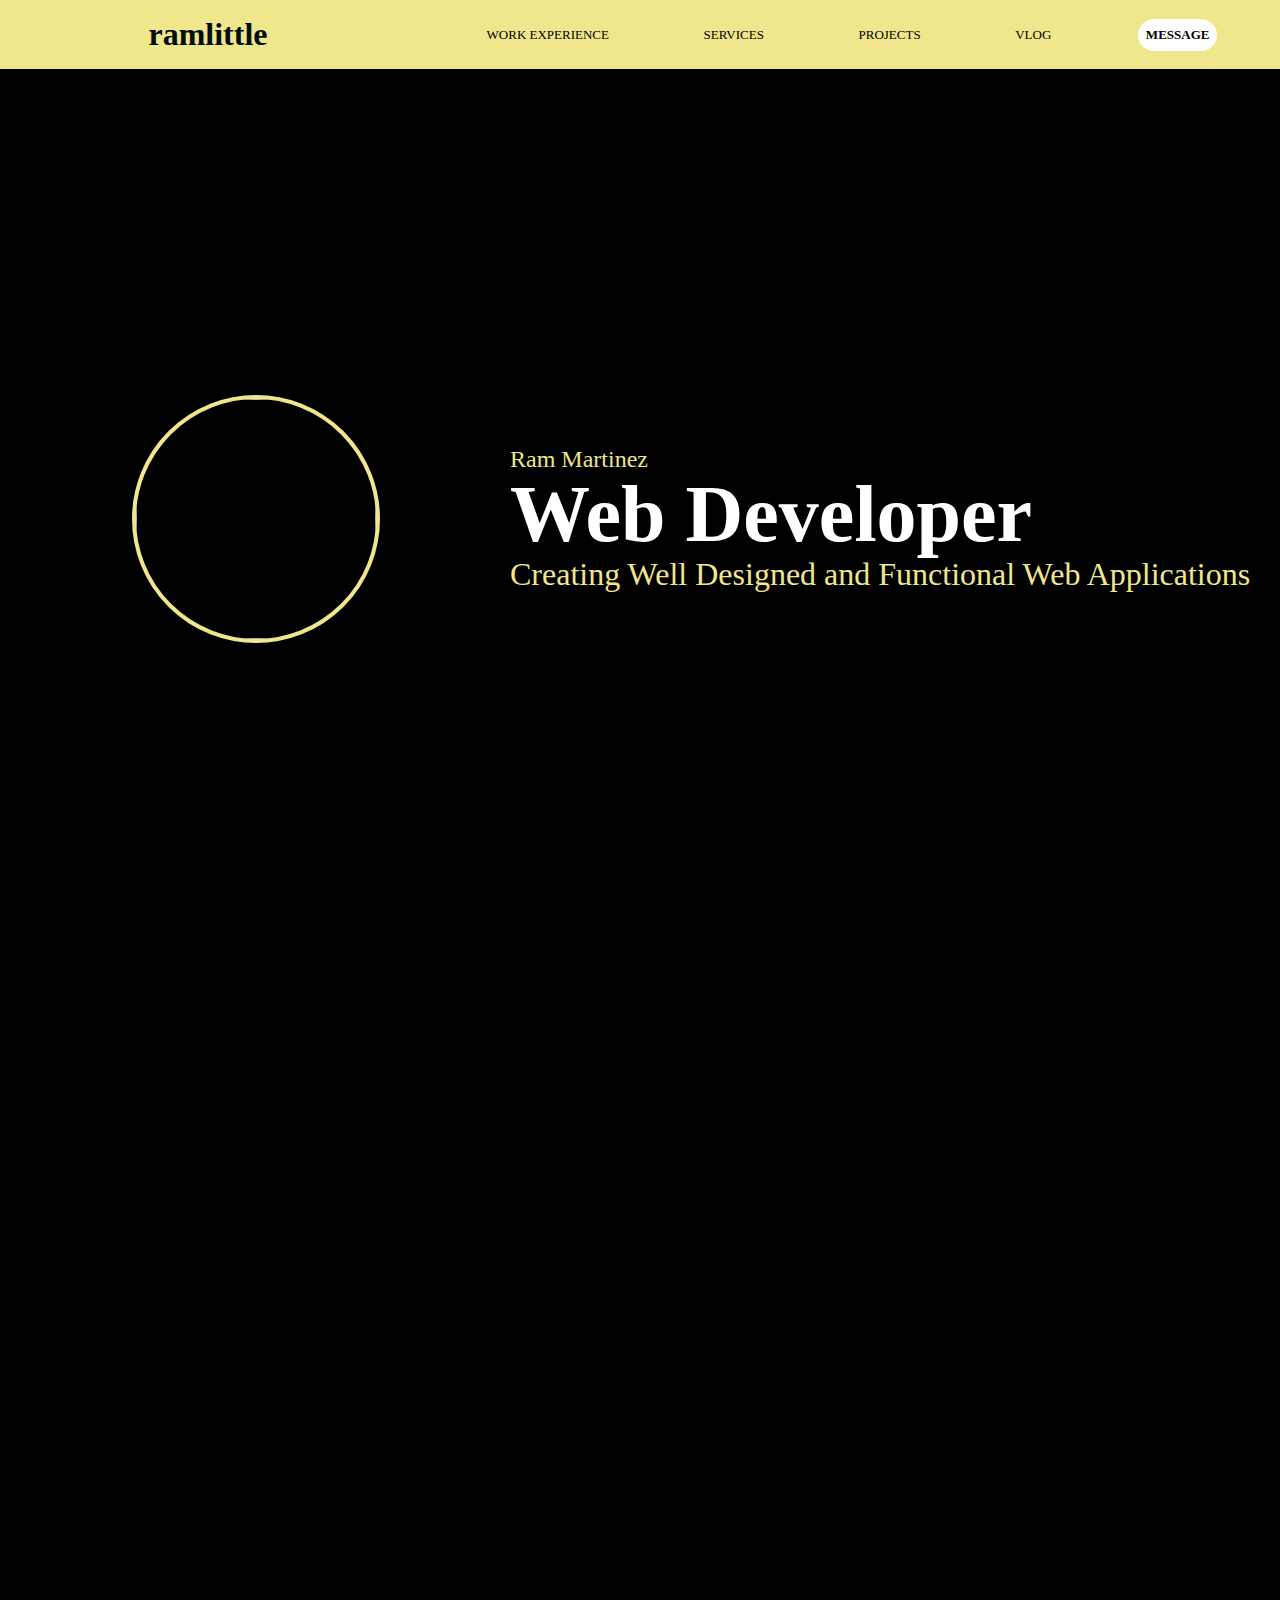
==== index.html @ 04b0b8d9 "feat: updated code for projecst" ====
<!DOCTYPE html>
<html lang="en">
<head>
    <meta charset="UTF-8">
    <meta http-equiv="X-UA-Compatible" content="IE=edge">
    <meta name="viewport" content="width=device-width, initial-scale=1.0">
    <title>ramlittle</title>
    <link rel="icon" type="image/x-icon" href="https://i.ibb.co/tZR53gg/portfolioicon.jpg">
    <link rel='stylesheet' type='text/css' href='css/index.css'/>
    <link rel='stylesheet' type='text/css' href='css/animation.css'/>
</head>
<body>
    <header>
        <div class='menu-logo-container'>
            <h1>
                <a href=''>ramlittle</a>
            </h1>
        </div>
        <div class='menu-list-container'><!--...--></div>
    </header>

    <section class='hero-container'>
        <div class='my-image-container'>
            <a href='#about-container'>
                <img src = 'https://i.ibb.co/bQkdH3X/IMG-20230513-123417.jpg'/>
            </a>
        </div>
        <div class='my-intro-container'>
            <p>Ram Martinez</p>
            <p>Web Developer</p>
            <p>Creating Well Designed and Functional Web Applications</p>
        </div>
    </section>

    <section id='about-container'>
        <div>
            <p class='col right-to-left'>I'm a software Engineer from the Philippines.
                I can help design and create web applications for you</p>
            <p class='col right-to-left'>If you already have an existing system, I can help in bug fixes as well!</p>
            <p class='col right-to-left'>Below are the technologies I am familiar with.</p>
            <div class='technologies-container col left-to-right'><!--...--></div>
        </div>
    </section>

    <section id ='work-experience-container'>
        <h2 class='col right-to-left'>Work Experience</h2>
        <div class='work-experience-list col left-to-right'><!--...--></div>
    </section>

    <section id = 'services-container'>
        <h2 class='col right-to-left'>Services</h2>
        <div class='services-list col left-to-right'><!--...--></div>
    </section>

    <section id = 'projects-container'>
        <h2 class = 'col right-to-left'>Projects</h2>
        <div class='projects-list col left-to-right'><!--...--></div>
    </section>
</body>
    <script src='js/menu.js'></script>
    <script src='js/technologies.js'></script>
    <script src='js/workexperience.js'></script>
    <script src='js/services.js'></script>
    <script src='js/projects.js'></script>
    <script src='js/animation.js'></script>
</html>
---- css/index.css ----
/* DEFAULTS */
*{
    padding:0;
    margin:0;
}
img{
    max-width: 100%;
    max-height:100%;
}
body{
    background-color:black;
    color:white;
}

/* HEADER */
header{
    width:100%;
    display:flex;
    background-color: khaki;
    padding:1rem;
    position:sticky;
    top:0;
    z-index:1;
}
.menu-logo-container{
    display:flex;
    width:30%;
    align-items:center;
    justify-content:space-evenly;
}
.menu-logo-container h1,
.menu-logo-container a{
    color:#030e12;
    text-decoration:none;
}
.menu-list-container{
    width:70%;
    display:flex;
    align-items:center;
    justify-content:space-evenly;
}
.menu-list-container > a{
    text-decoration:none;
    color:black;
    font-size:small;
    padding:0.50rem;
}
.menu-list-container > a:hover{
    background-color:black;
    color:white;
    border-radius: 1rem;
}
.menu-list-container > a:last-of-type{
    background-color: white;
    border-radius: 1rem;
    color:black;
    font-weight: bold;
}
.menu-list-container > a:last-of-type:hover{
    background-color:black;
    text-decoration:none;
    color:white;
}

/* HERO SECTION */
.hero-container{
    display:flex;
    width:100%;
    height:100vh;
    align-items: center;
}
.my-image-container{
    width:40%;
    display:flex;
    align-items: center;
    justify-content: space-evenly;
}
.my-image-container img{
    width:15rem;
    height:15rem;
    border-radius:50%;
    border:0.25rem solid khaki;
}
.my-image-container a{
    transition: transform 0.5s;
}
.my-image-container > a:hover{
    transform: translate(0px,15px);
}
.my-intro-container{
    width:60%;
    display:flex;
    flex-direction:column;
}
.my-intro-container > p{
    color: white;
    margin:-2px;
}
.my-intro-container > p:first-child{
    font-size: 1.5rem;
    color:khaki;
}
.my-intro-container > p:nth-child(2){
    font-size:5rem;
    font-weight:bold;
}
.my-intro-container > p:last-of-type{
    font-size:2rem;
    color:khaki;
}

/* ABOUT SECTION */
#about-container{
    display:flex;
    flex-direction:column;
    width:100%;
    height:100vh;
    align-items:center;
    justify-content:center;
}
#about-container div:first-child{
    display:flex;
    flex-direction:column;
    width:80%;
    align-items:center;
    justify-content:center;
}
#about-container div:first-child > p{
    font-size: x-large;
    margin-bottom: 0.5rem;
}
.technologies-container{
    display:flex;
    flex-wrap:wrap;
    width:100%;
    justify-content:center;
}
.technologies-container > h6{
    border:1px solid khaki;
    color: khaki;
    border-radius: 0.25rem;
    margin-right: 0.25rem;
    font-size: large; 
    transition: transform 0.2s;
    padding: 0.25rem;
}
.technologies-container > h6:hover{
    transform: translate(0px, -5px);
}

/* COMMON SECTION HEADERS */
#work-experience-container,
#services-container{
    display:flex;
    flex-direction:column;
    width:100%;
    justify-content:center;
    align-items:center;
}


#work-experience-container h2,
#services-container h2{
    color:khaki;
    font-size:xxx-large;
    text-align:center;
    padding: 5rem;
}

/* WORK EXPERIENCE */
.work-experience-list,
.services-list,
.projects-list{
    display:flex;
    flex-wrap:wrap;
    width:100%;
    justify-content:center;
}
.jobs{
    margin:1rem;
    width: calc(100%/3);
    display:flex;
    flex-direction: column;
    align-items:center;
}
.jobs h4,
.services h4{
    font-size:x-large;
}
.jobs h5,
.services h4{
    font-size:x-large;
    color:khaki;
    text-align:center;
}
.jobs p,
.services p{
    text-align:center;
    font-size: x-large;
    margin:0.25rem;
}
.jobs p:last-child{
    color: khaki;
    border:1px solid khaki;
    padding: 0.25rem;
    border-radius: 0.15rem;
}

/* SERVICES */
.services{
    margin:1rem;
    width: calc(100%/5);
    display:flex;
    flex-direction: column;
    align-items:center;
    height:auto;
}
---- css/animation.css ----
.col {
    transition: all 0.5s;
}

/* animation on scroll*/
.left-to-right{
    transform: translateX(-10rem);
    opacity: 0;
}

.right-to-left {
    transform: translateX(10rem);
    opacity: 0;
}

.fades-in {
    opacity: 0;
}
.appear-on-scroll {
    transform: translateX(0);
    opacity: 1;
}

/* animation on page load */
@keyframes slideInLeft{
    0%{
        transform:translateX(-100%);
    }
    100%{
        transform:translateX(0);
    }
}

@keyframes slideInRight{
    0%{
        transform:translateX(100%);
    }
    100%{
        transform:translateX(0);
    }

}

.my-image-container,
.form-group label{
    animation:0.25s ease-out 0s 1 slideInLeft;
}
.my-intro-container,
.form-group input,
.form-group textarea{
    animation:0.25s ease-out 0s 1 slideInRight;
}
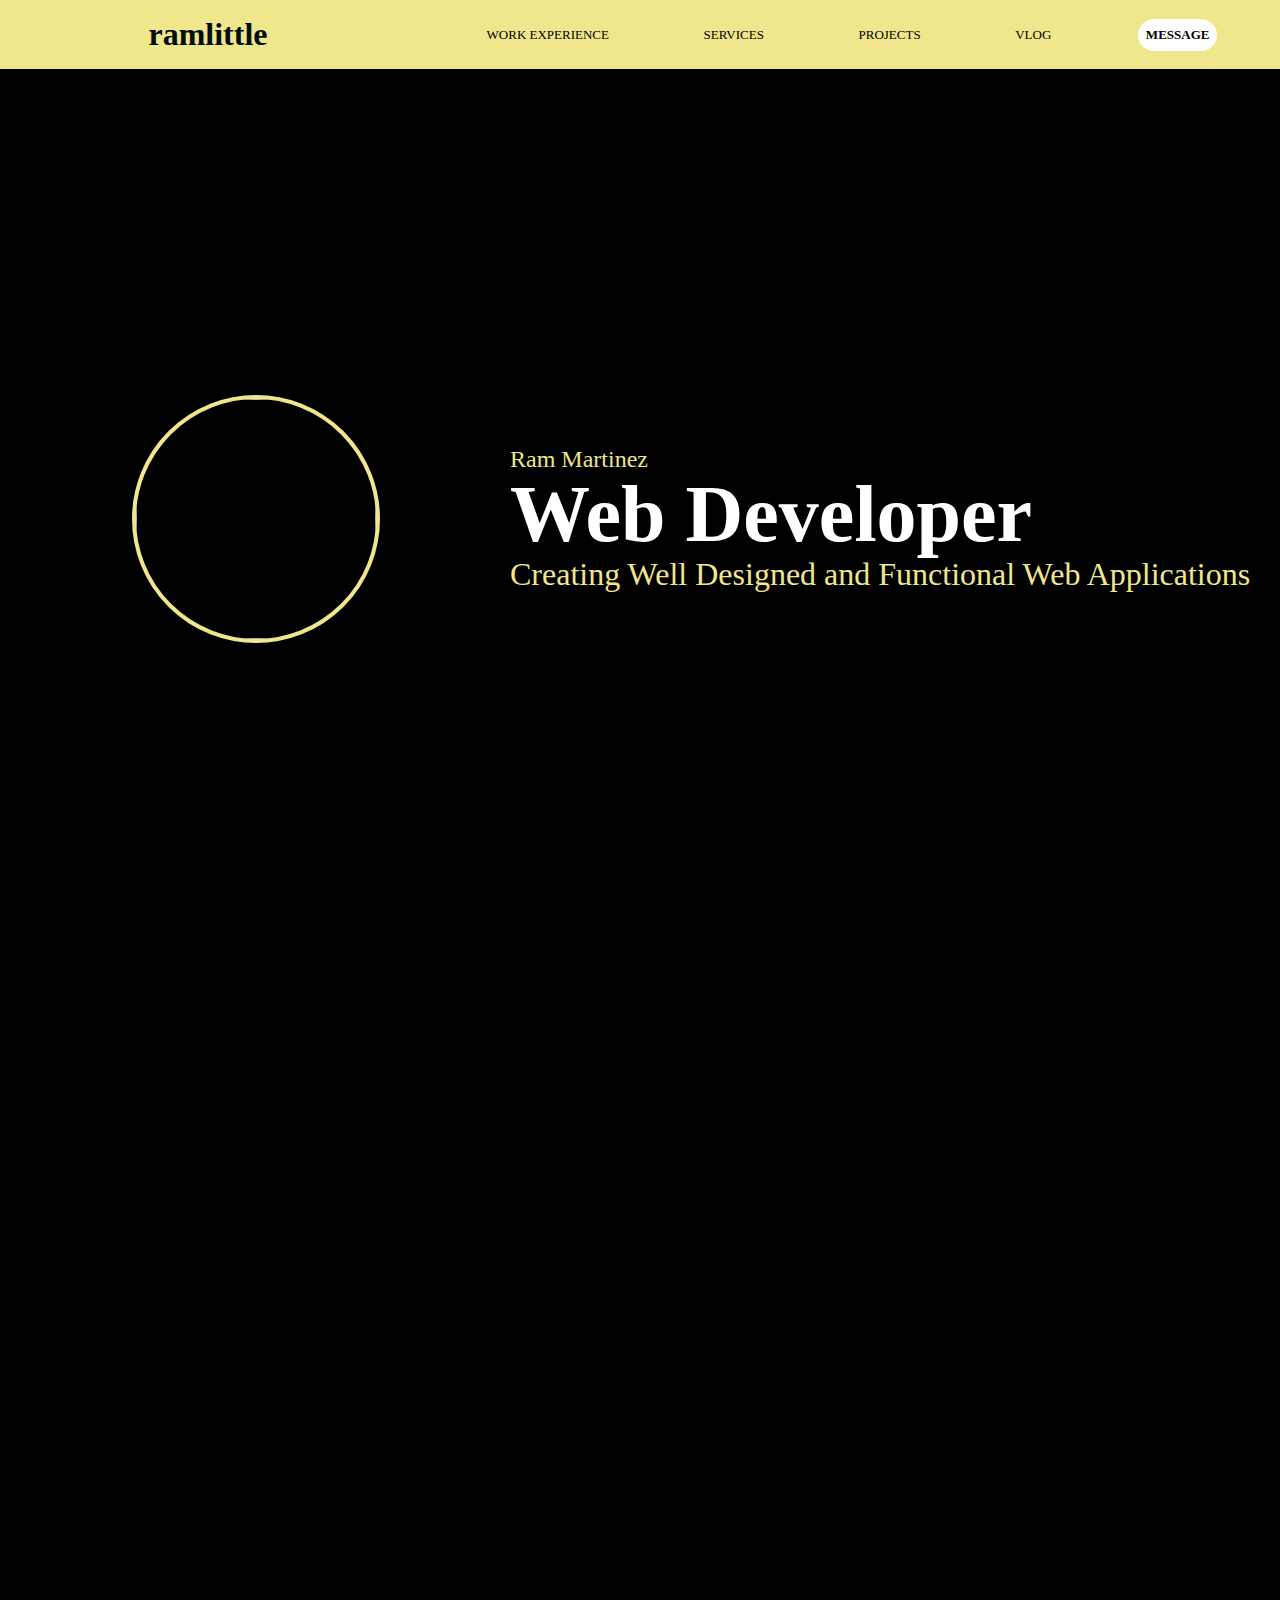
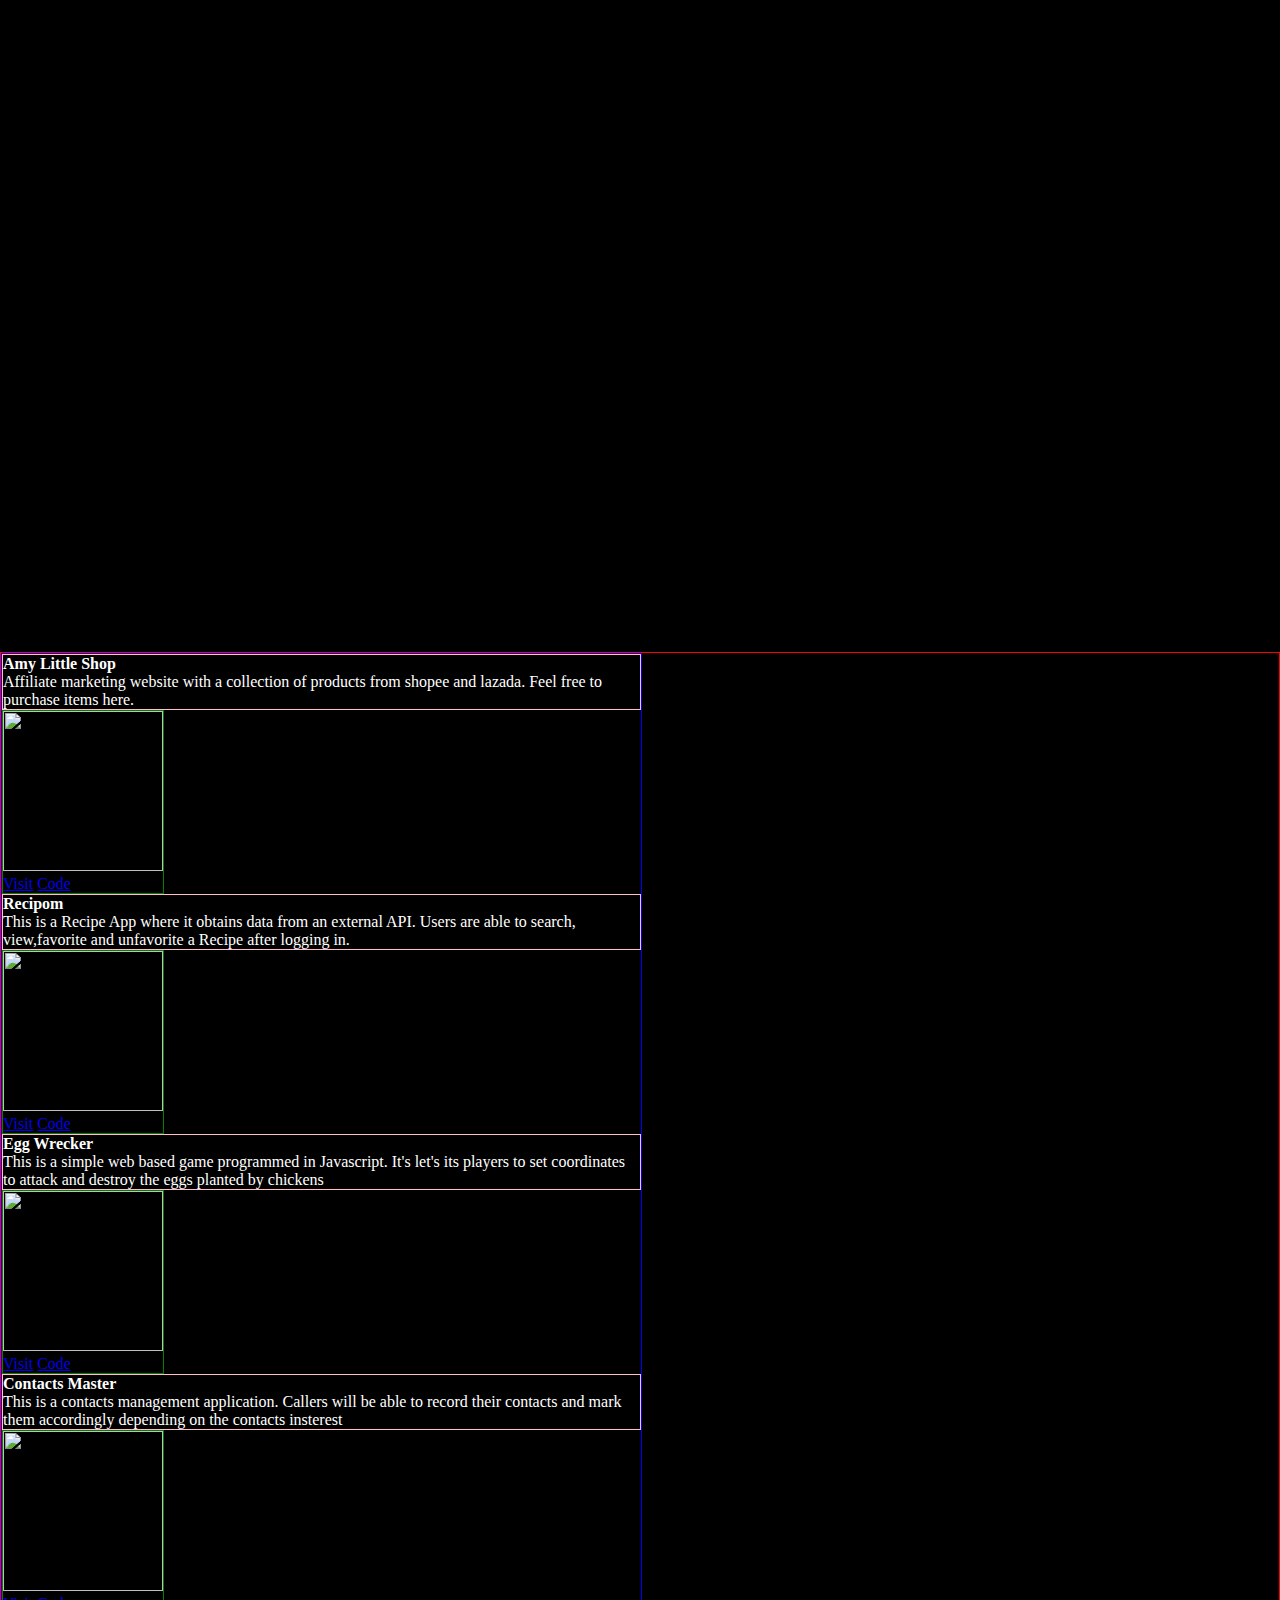
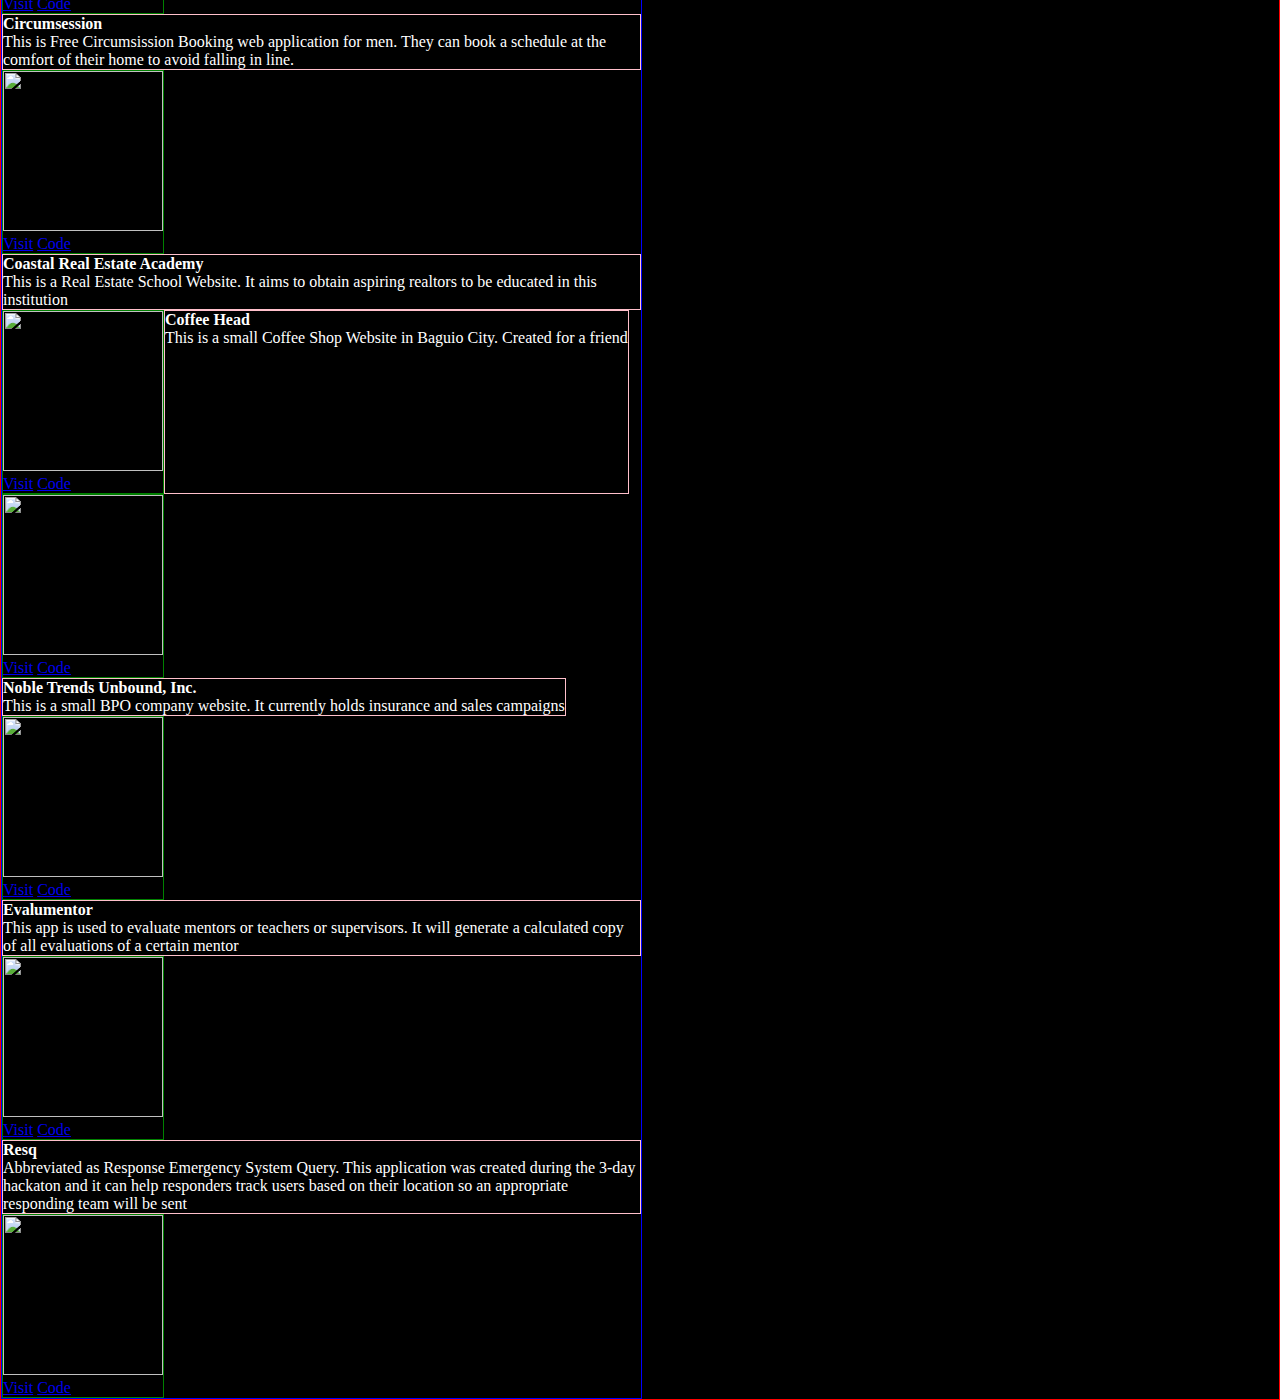
==== commit f727d305: "updated proejcts list with data" ====
--- a/index.html
+++ b/index.html
@@ -54,7 +54,9 @@
 
     <section id = 'projects-container'>
         <h2 class = 'col right-to-left'>Projects</h2>
-        <div class='projects-list col left-to-right'><!--...--></div>
+        <div class='projects-list'>
+            <div class ='projects'></div>
+        </div>
     </section>
 </body>
     <script src='js/menu.js'></script>
--- a/css/index.css
+++ b/css/index.css
@@ -160,7 +160,8 @@
 
 
 #work-experience-container h2,
-#services-container h2{
+#services-container h2,
+#projects-container h2{
     color:khaki;
     font-size:xxx-large;
     text-align:center;
@@ -169,12 +170,12 @@
 
 /* WORK EXPERIENCE */
 .work-experience-list,
-.services-list,
-.projects-list{
+.services-list{
     display:flex;
     flex-wrap:wrap;
     width:100%;
     justify-content:center;
+    border:1px solid red;
 }
 .jobs{
     margin:1rem;
@@ -207,7 +208,8 @@
 }
 
 /* SERVICES */
-.services{
+.services
+{
     margin:1rem;
     width: calc(100%/5);
     display:flex;
@@ -216,3 +218,26 @@
     height:auto;
 }
 
+/* PROJECTS */
+.projects-list{
+    display:flex;
+    border:1px solid red;
+}
+.projects{
+    display:flex;
+    flex-wrap:wrap;
+    width: calc(100%/2);
+    border:1px solid blue;
+}
+.project-info{
+    border:1px solid pink
+}
+.project-sample{
+    border:1px solid green;
+}
+.project-sample img{
+    height:10rem;
+    width:10rem;
+}
+
+
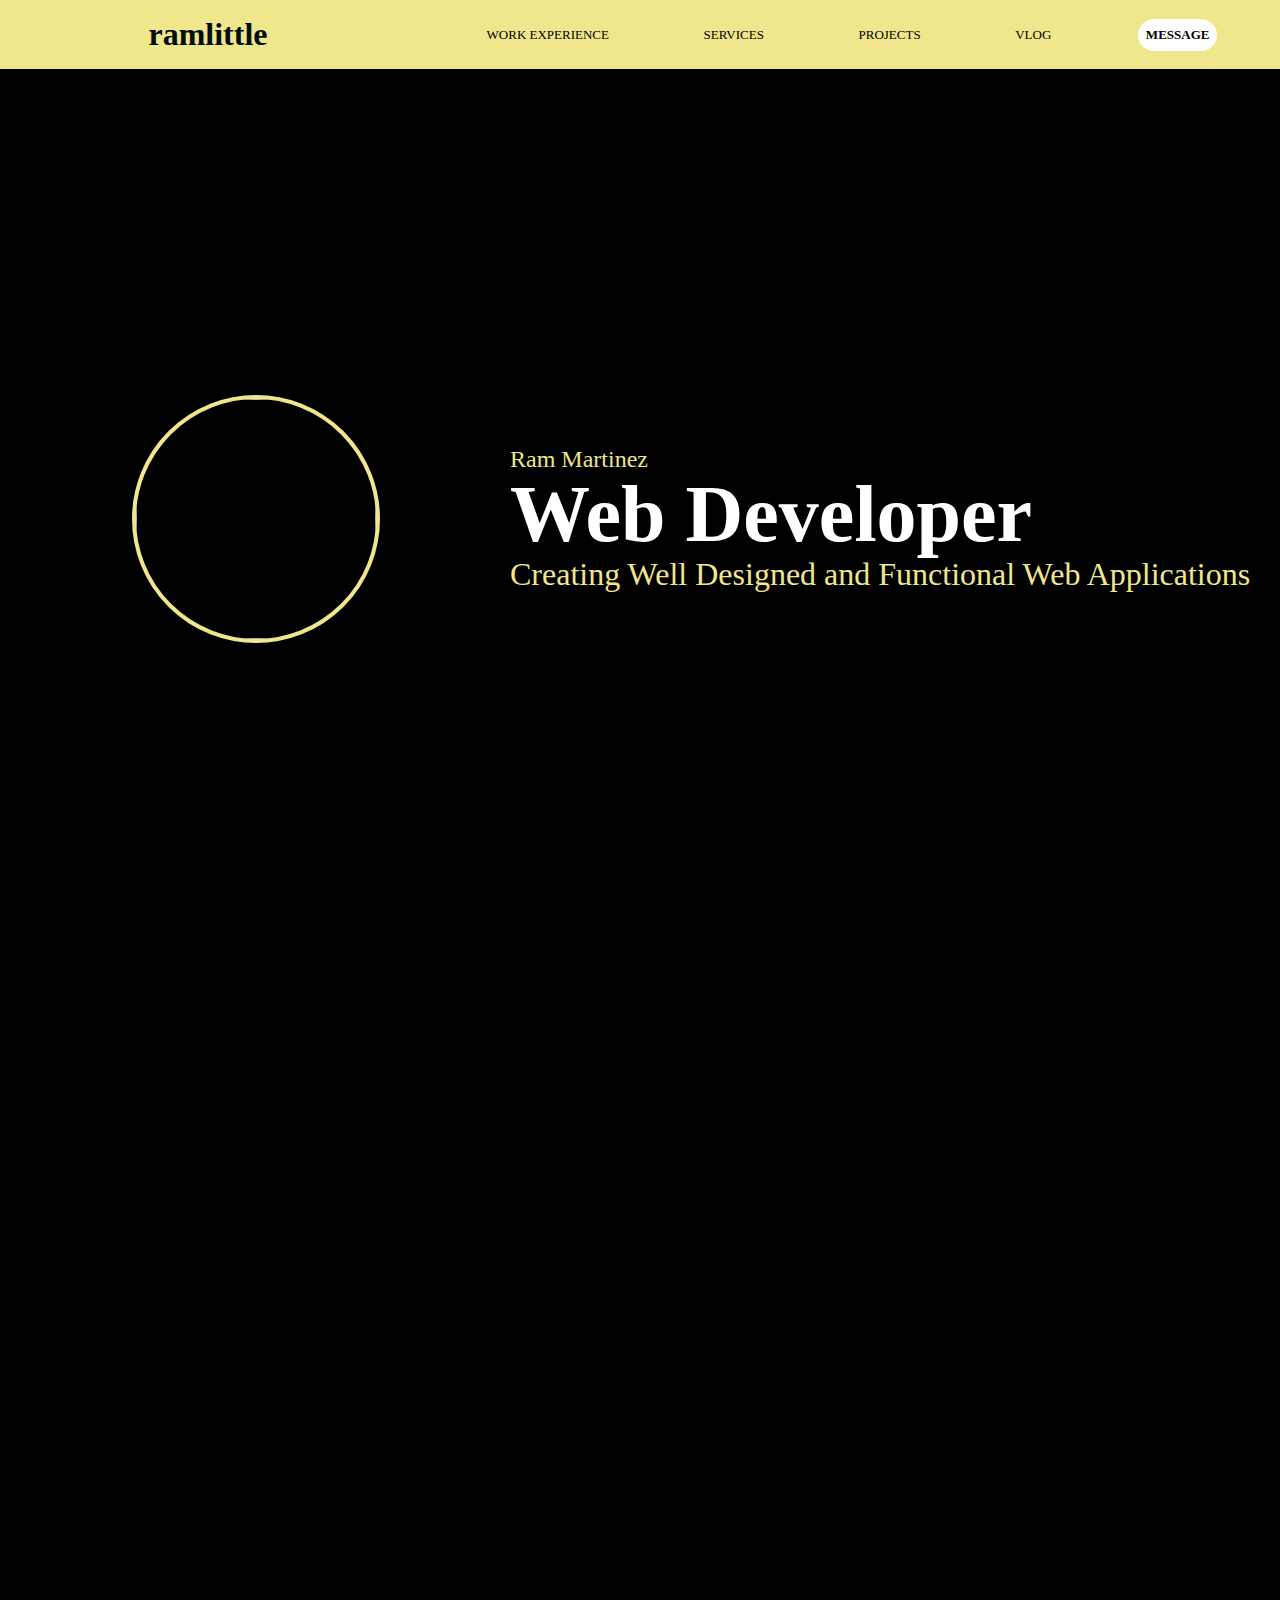
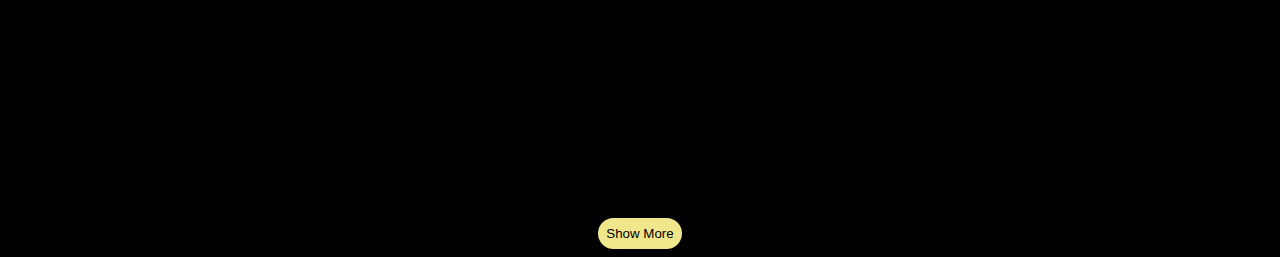
==== commit 38ac52ac: "finished projects section without tech" ====
--- a/index.html
+++ b/index.html
@@ -54,9 +54,9 @@
 
     <section id = 'projects-container'>
         <h2 class = 'col right-to-left'>Projects</h2>
-        <div class='projects-list'>
-            <div class ='projects'></div>
-        </div>
+        <div class='projects-list col left-to-right'><!----></div>
+        <button id ='show-more-button'>Show More</button>
+        <button id ='show-less-button'>Show Less</button>
     </section>
 </body>
     <script src='js/menu.js'></script>
--- a/css/index.css
+++ b/css/index.css
@@ -150,7 +150,8 @@
 
 /* COMMON SECTION HEADERS */
 #work-experience-container,
-#services-container{
+#services-container,
+#projects-container{
     display:flex;
     flex-direction:column;
     width:100%;
@@ -175,7 +176,6 @@
     flex-wrap:wrap;
     width:100%;
     justify-content:center;
-    border:1px solid red;
 }
 .jobs{
     margin:1rem;
@@ -208,8 +208,7 @@
 }
 
 /* SERVICES */
-.services
-{
+.services{
     margin:1rem;
     width: calc(100%/5);
     display:flex;
@@ -221,23 +220,63 @@
 /* PROJECTS */
 .projects-list{
     display:flex;
-    border:1px solid red;
+    flex-direction:column;
 }
 .projects{
     display:flex;
-    flex-wrap:wrap;
-    width: calc(100%/2);
-    border:1px solid blue;
+    width: 100%;
+    justify-content:center;
 }
 .project-info{
-    border:1px solid pink
+    display:flex;
+    flex-direction: column;
+    align-items:center;
+    justify-content:center;
+    width: 30%;
+    padding:1rem;
+}
+.project-info h4{
+    font-size:xx-large;
+    color:khaki;
+    text-align:center;
+}
+.project-info p{
+    font-size:x-large;
+    text-align:center;
 }
 .project-sample{
-    border:1px solid green;
+    display:flex;
+    flex-direction: column;
+    width:40%;
+    jusify-content:center;
+    align-items:center;
+    padding: 1rem;
 }
 .project-sample img{
-    height:10rem;
-    width:10rem;
-}
-
-
+    border-radius: 1rem;
+    border:0.1rem solid khaki;
+}
+.project-links{
+    padding:1rem;
+}
+.project-links a,
+#show-more-button,
+#show-less-button{
+    background-color: khaki;
+    padding: 0.5rem;
+    margin: 0.5rem;
+    border-radius: 1rem;
+    color:black;
+    text-decoration:none;
+    border:none;
+}
+.project-links a:hover,
+#show-more-button:hover,
+#show-less-button:hover{
+    background-color: black;
+    color: khaki;
+}
+#show-less-button{
+    display:none;
+}
+
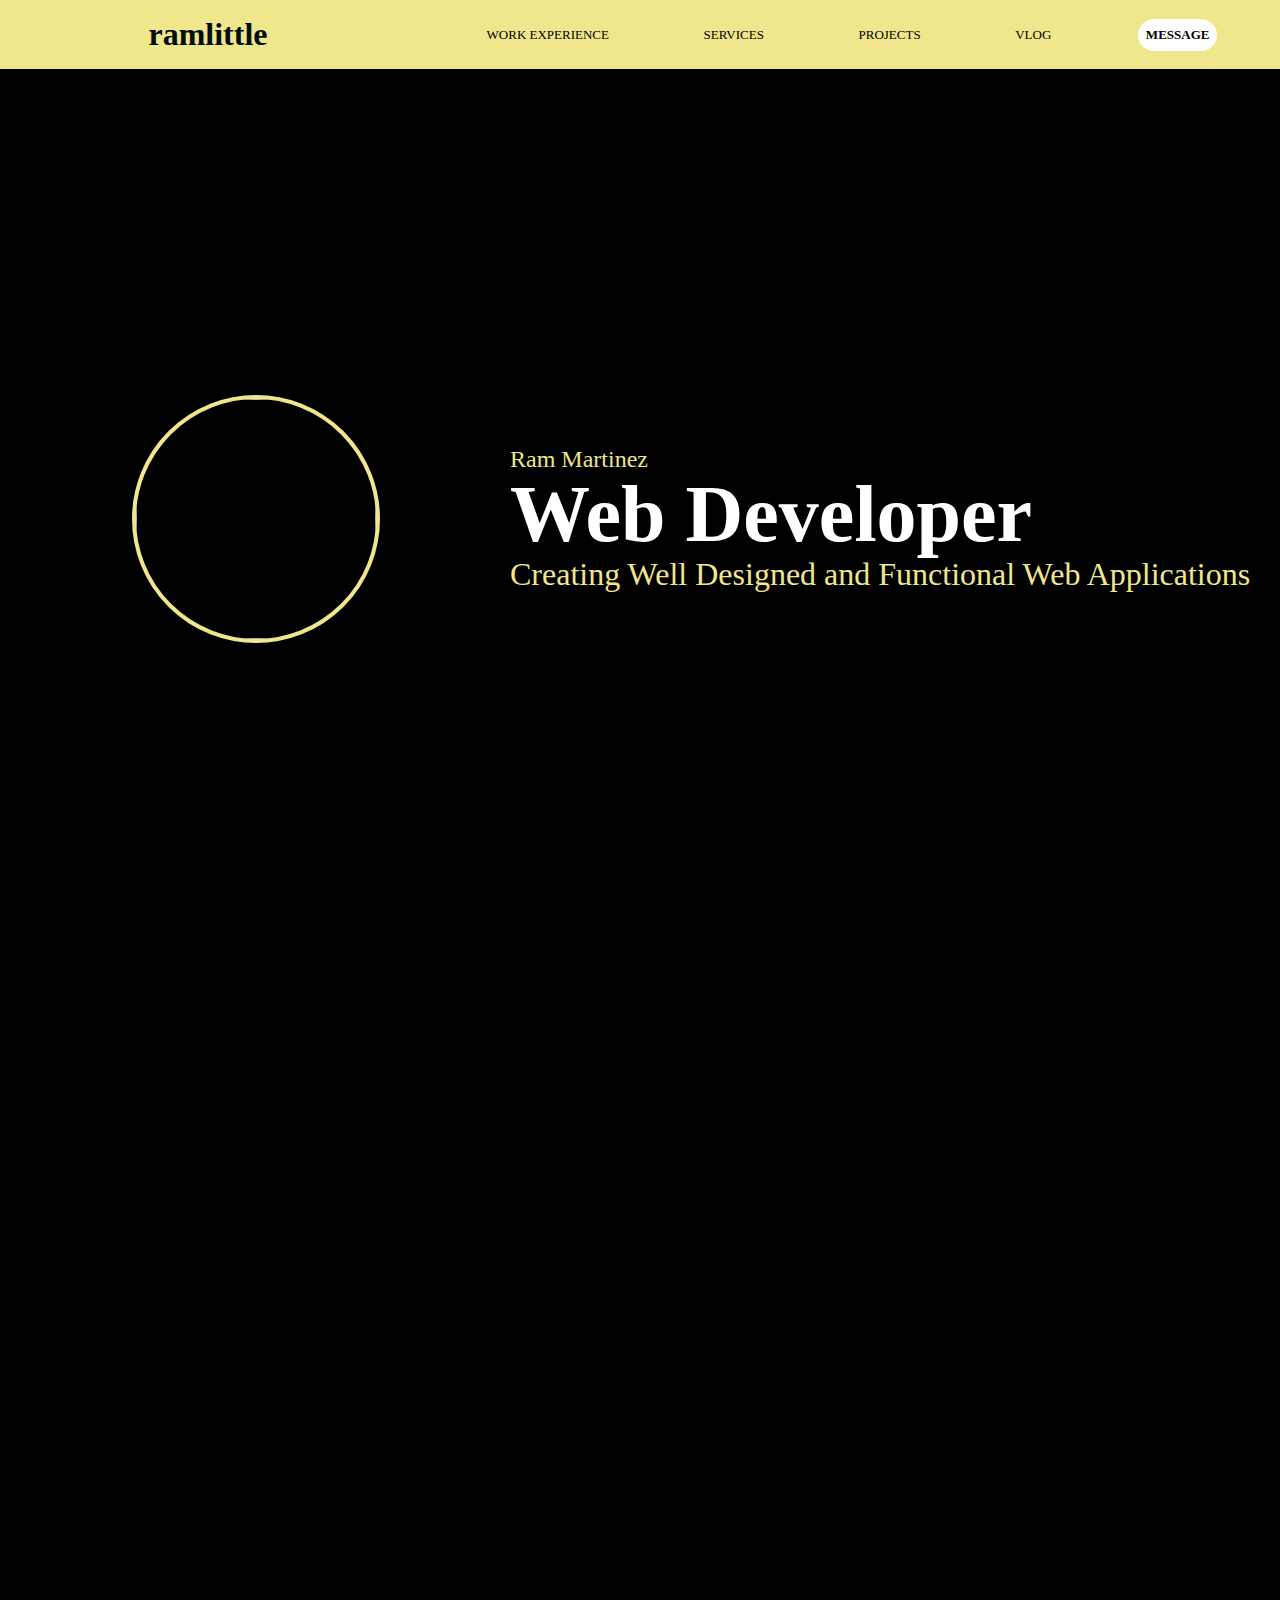
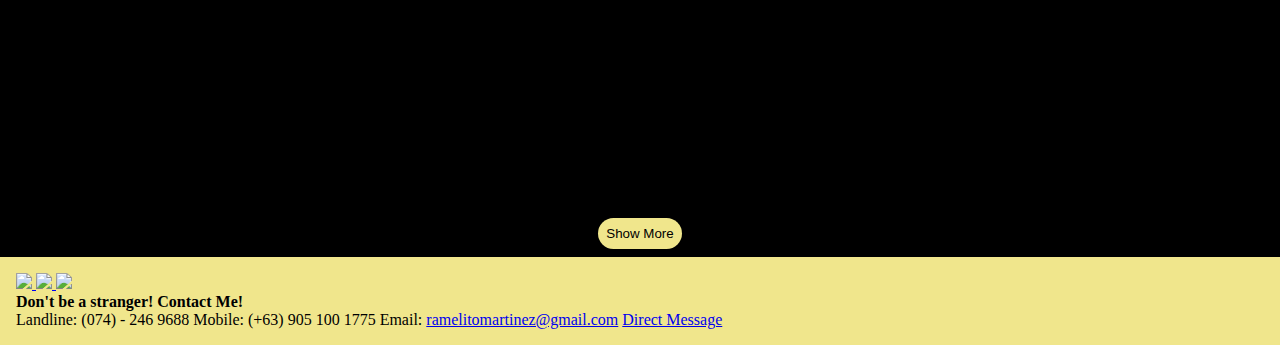
==== commit d927a1df: "created footer section" ====
--- a/index.html
+++ b/index.html
@@ -58,6 +58,29 @@
         <button id ='show-more-button'>Show More</button>
         <button id ='show-less-button'>Show Less</button>
     </section>
+    
+    <footer>
+        <div class='socials'>
+            <a href='https://www.linkedin.com/in/ramelito-martinez-34789594/' target = '_blank'>
+                <img src = 'https://cdn-icons-png.flaticon.com/512/174/174857.png'/>
+            </a>
+            <a href='https://www.youtube.com/channel/UCHAtmGDTDFT6fDlrF0Hd8yA' target = '_blank'>
+                <img src = 'https://cdn-icons-png.flaticon.com/512/3670/3670147.png'/>
+            </a>
+            <a href='https://github.com/ramlittle' target = '_blank'>
+                <img src = 'https://cdn-icons-png.flaticon.com/512/38/38401.png'/>
+            </a>
+        </div>
+        <div class='other-info-container'>
+            <h4>Don't be a stranger! Contact Me!</h4>
+            <span>Landline: (074) - 246 9688</span>
+            <span>Mobile: (+63) 905 100 1775 </span>
+            <span>Email: 
+                <a href='mailto:ramelitomartinez@gmail.com'>ramelitomartinez@gmail.com</a> 
+            </span>
+            <span><a href='pages/message.html'>Direct Message</a></span>
+        </div>
+    </footer>
 </body>
     <script src='js/menu.js'></script>
     <script src='js/technologies.js'></script>
--- a/css/index.css
+++ b/css/index.css
@@ -280,3 +280,9 @@
     display:none;
 }
 
+/* FOOTER */
+footer{
+    background-color:khaki;
+    color: black;
+    padding:1rem;
+}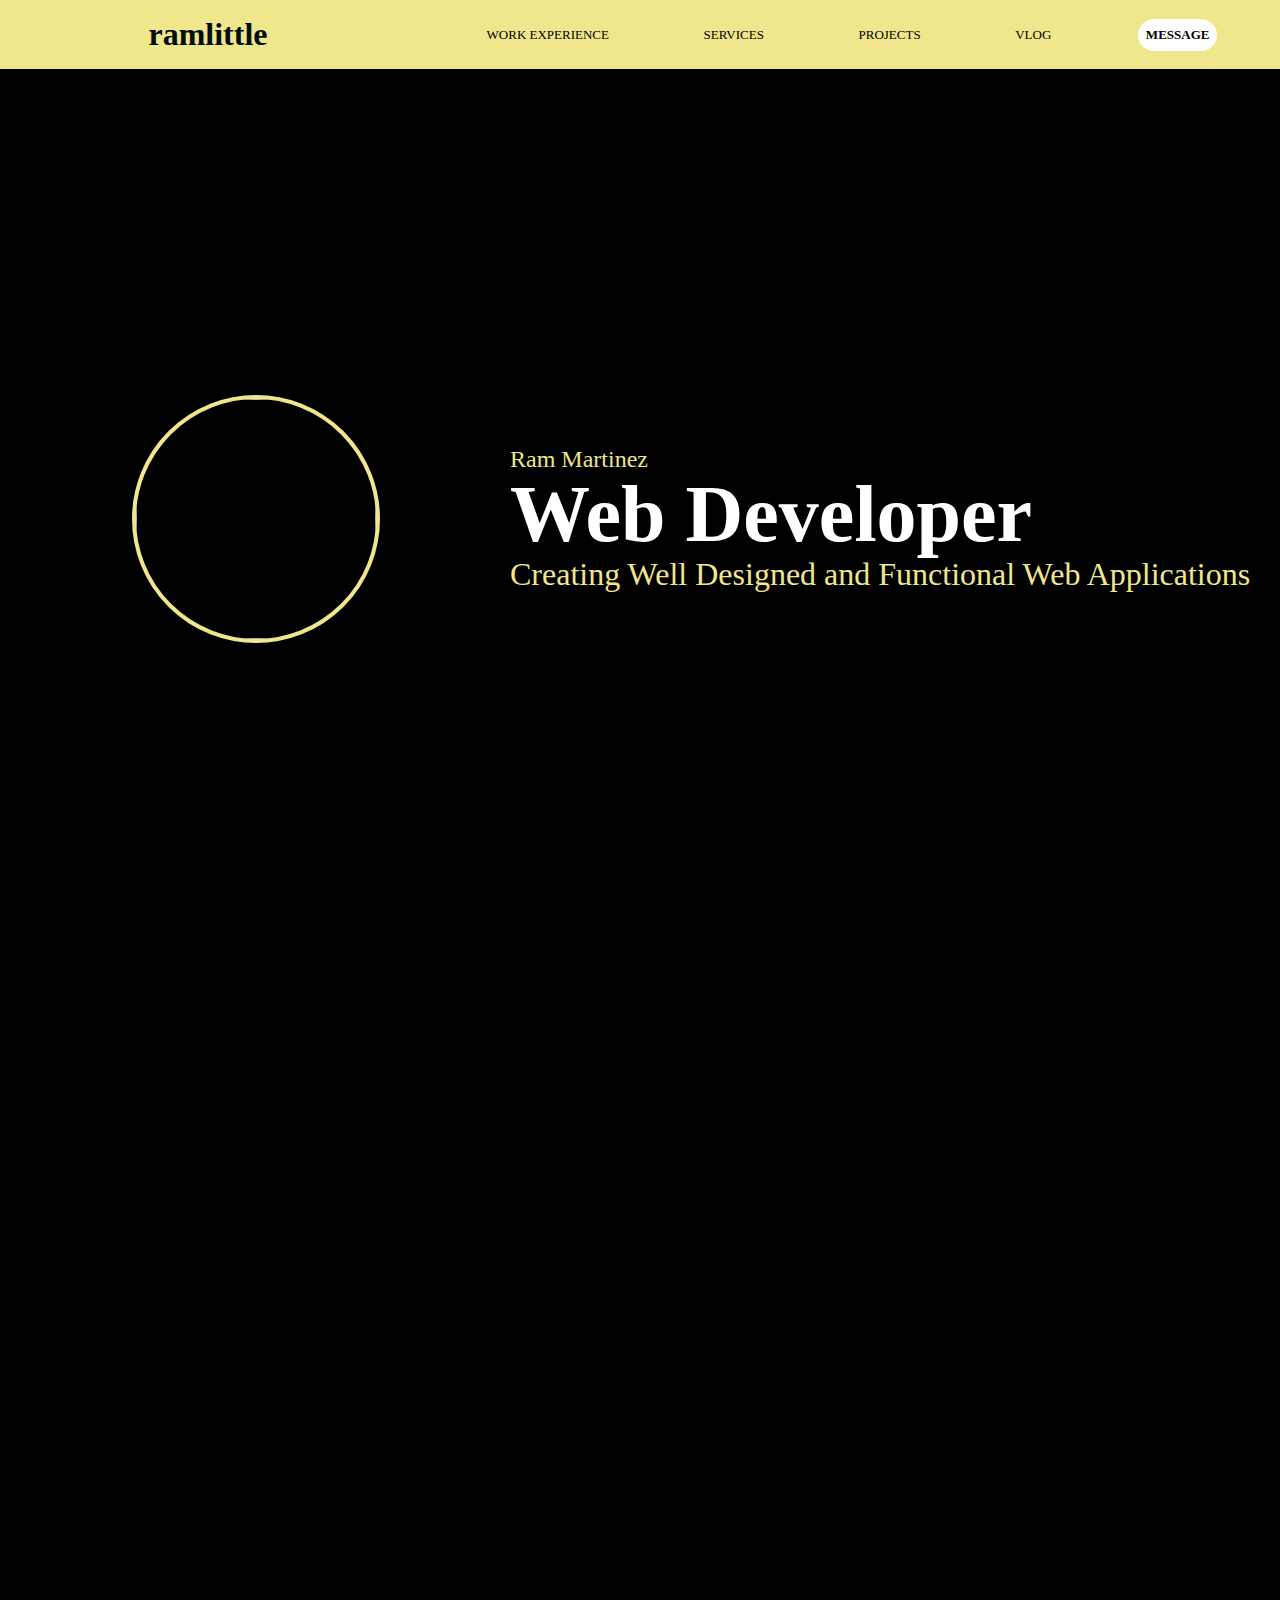
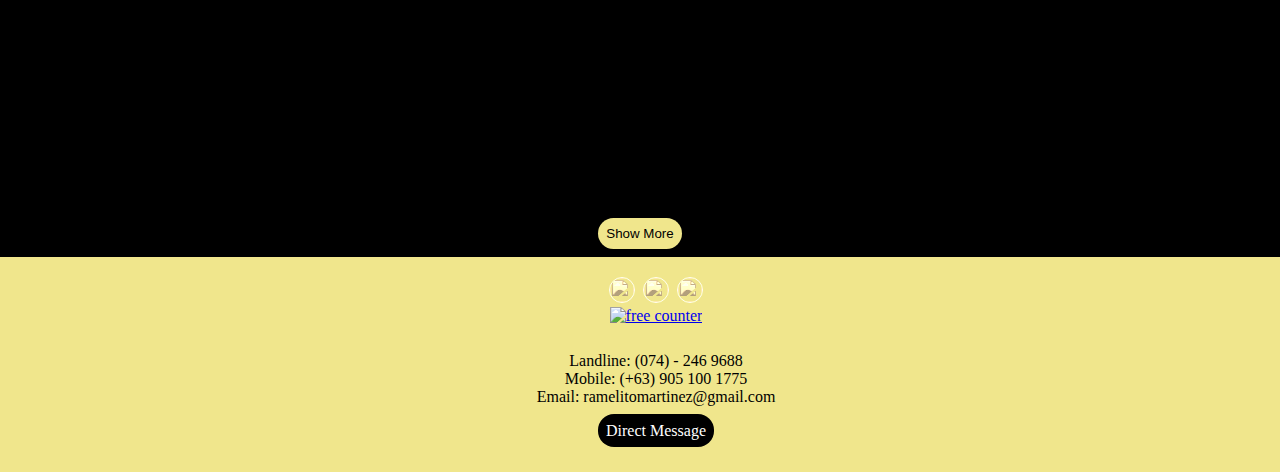
==== commit 5a043287: "feat: designed footer" ====
--- a/index.html
+++ b/index.html
@@ -61,24 +61,31 @@
     
     <footer>
         <div class='socials'>
-            <a href='https://www.linkedin.com/in/ramelito-martinez-34789594/' target = '_blank'>
+            <a title='LINKEDIN' href='https://www.linkedin.com/in/ramelito-martinez-34789594/' target = '_blank'>
                 <img src = 'https://cdn-icons-png.flaticon.com/512/174/174857.png'/>
             </a>
-            <a href='https://www.youtube.com/channel/UCHAtmGDTDFT6fDlrF0Hd8yA' target = '_blank'>
+            <a title='GITHUB' href='https://github.com/ramlittle' target = '_blank'>
+                <img src = 'https://cdn-icons-png.flaticon.com/512/25/25231.png'/>
+            </a>
+            <a title='YOUTUBE' href='https://www.youtube.com/channel/UCHAtmGDTDFT6fDlrF0Hd8yA' target = '_blank'>
                 <img src = 'https://cdn-icons-png.flaticon.com/512/3670/3670147.png'/>
             </a>
-            <a href='https://github.com/ramlittle' target = '_blank'>
-                <img src = 'https://cdn-icons-png.flaticon.com/512/38/38401.png'/>
+        </div>
+        <div class='counter'>
+            <a href="https://www.freecounterstat.com" 
+                title="free counter">
+                <img src="https://counter10.optistats.ovh/private/freecounterstat.php?c=fqc37lldgh21xxn6w7g6zk1ptj6abb3d" 
+                border="0" title="free counter" alt="free counter">
             </a>
         </div>
         <div class='other-info-container'>
-            <h4>Don't be a stranger! Contact Me!</h4>
+            <h4 class='col right-to-left'>Don't be a stranger! Contact Me!</h4>
             <span>Landline: (074) - 246 9688</span>
             <span>Mobile: (+63) 905 100 1775 </span>
             <span>Email: 
                 <a href='mailto:ramelitomartinez@gmail.com'>ramelitomartinez@gmail.com</a> 
             </span>
-            <span><a href='pages/message.html'>Direct Message</a></span>
+            <span class='floating'><a href='pages/message.html' >Direct Message</a></span>
         </div>
     </footer>
 </body>
--- a/css/index.css
+++ b/css/index.css
@@ -285,4 +285,56 @@
     background-color:khaki;
     color: black;
     padding:1rem;
-}+    display:flex;
+    flex-direction:column;
+    width:100%;
+}
+
+.socials{
+    display:flex;
+    justify-content: center;
+}
+.socials img{
+    width:1.5rem;
+    height:1.5rem;
+    margin: 0.25rem;
+    border-radius: 50%;
+    border: 0.1rem solid white;
+    filter:sepia();
+}
+.socials img:hover{
+    filter:none;
+}
+.counter{
+    display:flex;
+    justify-content:center;
+}
+.other-info-container{
+    display:flex;
+    flex-direction:column;
+    align-items:center;
+}
+.other-info-container h4{
+    font-size: x-large;
+}
+.other-info-container span:nth-child(4) > a{
+    color: black;
+    text-decoration:none;
+}
+.other-info-container span:nth-child(4) > a:hover{
+    text-decoration:underline;
+}
+.other-info-container span:last-child{
+    margin:1rem;
+}
+.other-info-container span:last-child > a{
+    background-color: black;
+    color:white;
+    padding:0.5rem;
+    text-decoration:none;
+    border-radius: 1rem;
+}
+.other-info-container span:last-child > a:hover{
+    color: black;
+    background-color:white;
+}
--- a/css/animation.css
+++ b/css/animation.css
@@ -49,4 +49,19 @@
 .form-group input,
 .form-group textarea{
     animation:0.25s ease-out 0s 1 slideInRight;
+}
+
+/* animation floating */
+.floating { 
+    animation-name: floating;
+    animation-duration: 3s;
+    animation-iteration-count: infinite;
+    animation-timing-function: ease-in-out;
+    color:white;
+}
+ 
+@keyframes floating {
+    0% { transform: translate(0,  0px); }
+    50%  { transform: translate(0, 5px); }
+    100%   { transform: translate(0, -0px); }   
 }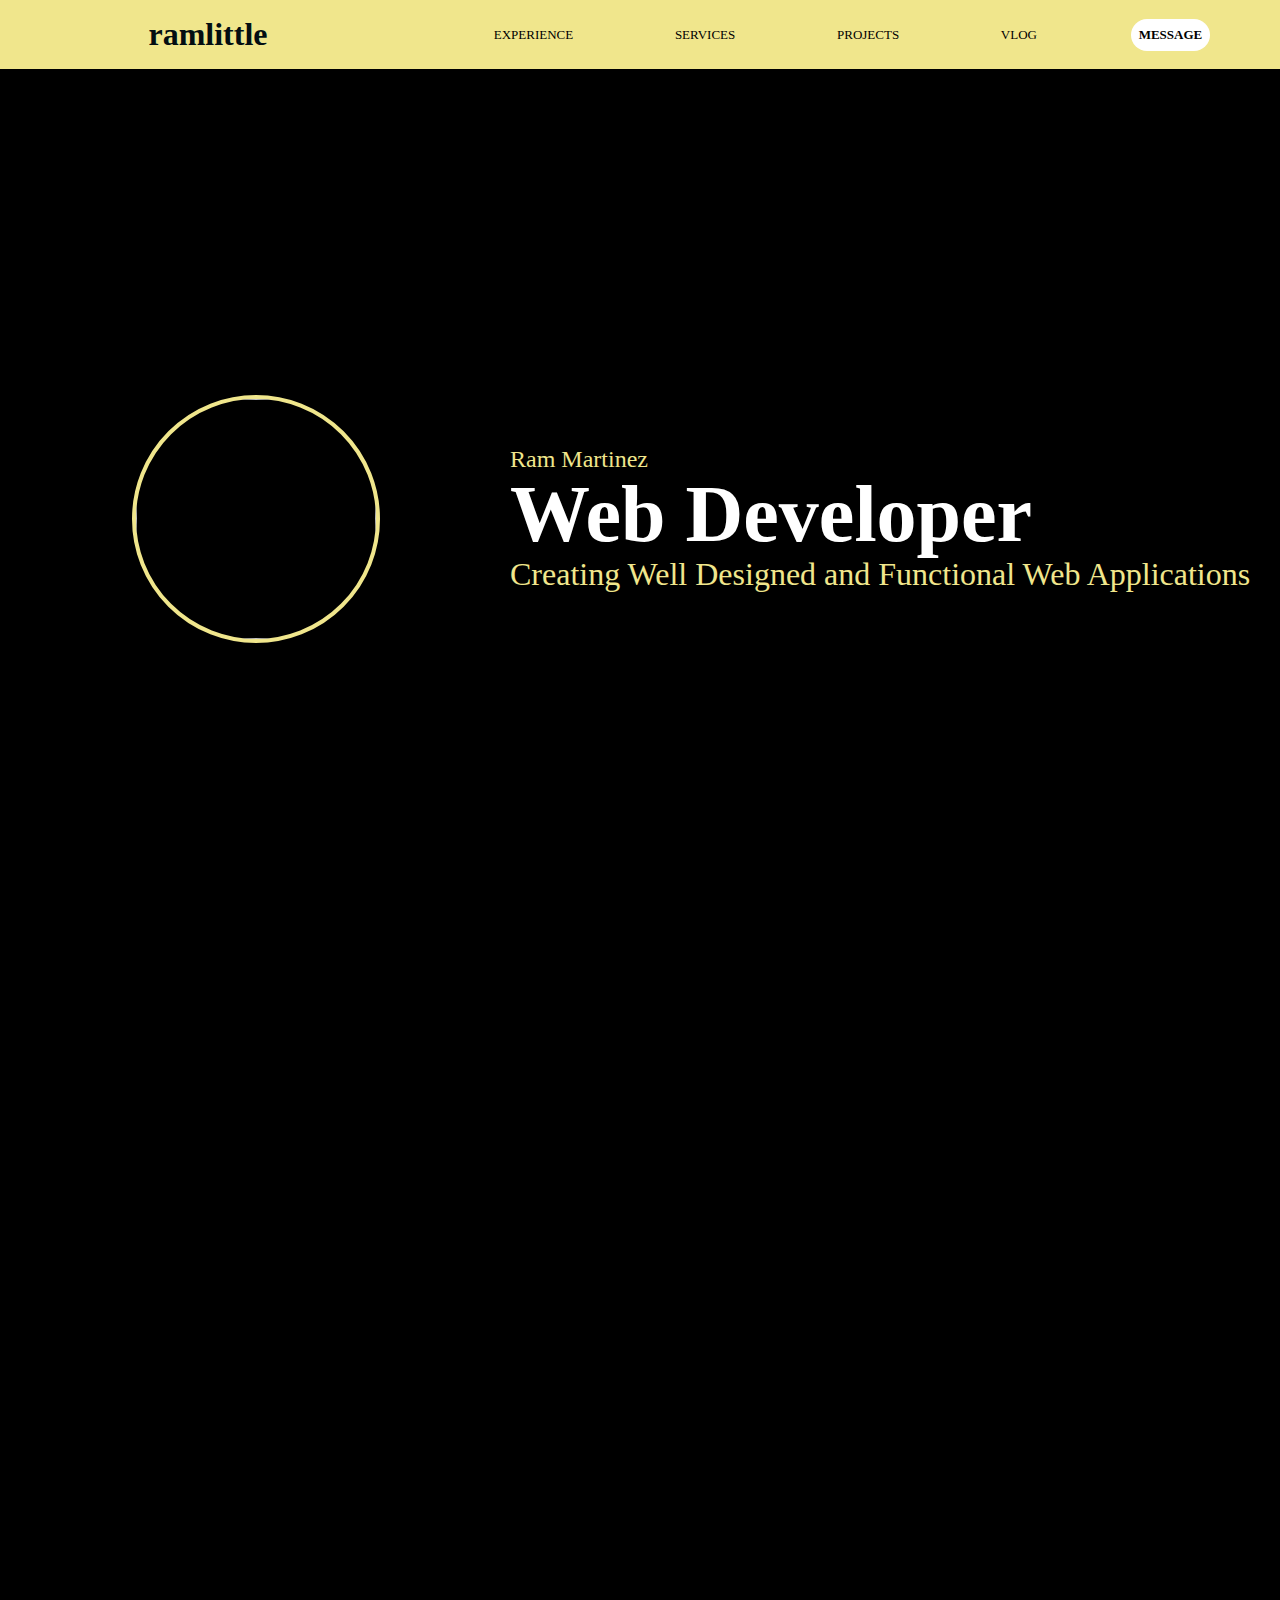
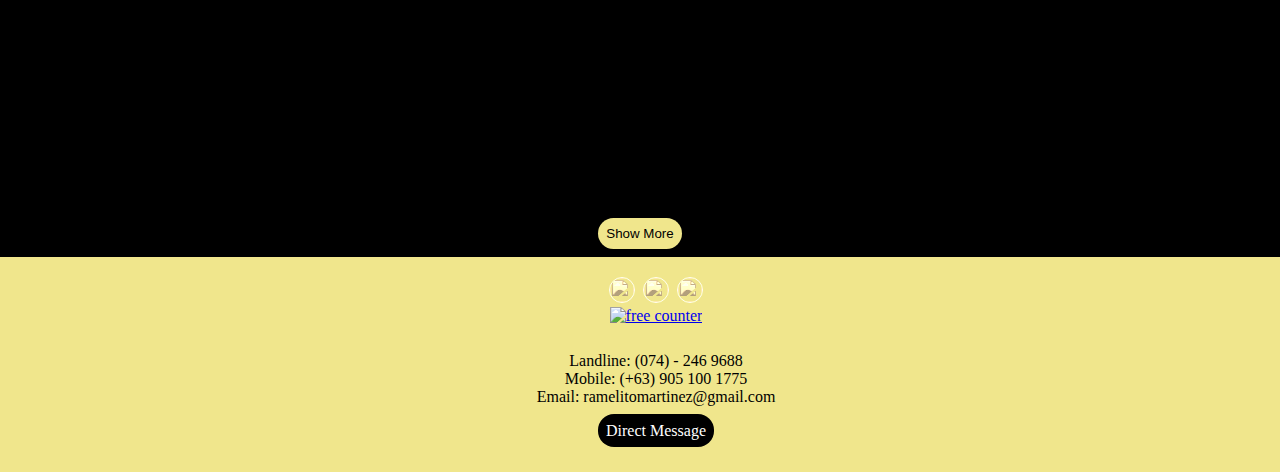
==== commit 2f7c3dd0: "feat: designed header responsive" ====
--- a/index.html
+++ b/index.html
@@ -8,6 +8,7 @@
     <link rel="icon" type="image/x-icon" href="https://i.ibb.co/tZR53gg/portfolioicon.jpg">
     <link rel='stylesheet' type='text/css' href='css/index.css'/>
     <link rel='stylesheet' type='text/css' href='css/animation.css'/>
+    <link rel='stylesheet' type='text/css' href='css/index-media.css'/>
 </head>
 <body>
     <header>
@@ -17,6 +18,14 @@
             </h1>
         </div>
         <div class='menu-list-container'><!--...--></div>
+        <div class='menu-button'>
+            <div></div>
+            <div></div>
+            <div></div>
+        </div>
+        <div class='close-menu-button'>
+            <span>X</span>
+        </div>
     </header>
 
     <section class='hero-container'>
@@ -43,7 +52,7 @@
     </section>
 
     <section id ='work-experience-container'>
-        <h2 class='col right-to-left'>Work Experience</h2>
+        <h2 class='col right-to-left'>Experience</h2>
         <div class='work-experience-list col left-to-right'><!--...--></div>
     </section>
 
@@ -88,11 +97,19 @@
             <span class='floating'><a href='pages/message.html' >Direct Message</a></span>
         </div>
     </footer>
+    <form id='myForm'>
+
+    </form>
 </body>
+    <!-- MY SCRIPTS -->
     <script src='js/menu.js'></script>
     <script src='js/technologies.js'></script>
     <script src='js/workexperience.js'></script>
     <script src='js/services.js'></script>
     <script src='js/projects.js'></script>
     <script src='js/animation.js'></script>
+
+    <!-- EMAIL JS NOTIFICATION IF SOMEONE VISITS THIS PAGE -->
+    <script type="text/javascript" src="https://cdn.jsdelivr.net/npm/emailjs-com@3/dist/email.min.js"></script><!--Install JS-->
+    <script src='js/visitnotification.js'></script><!--Call email JS-->
 </html>--- a/css/index.css
+++ b/css/index.css
@@ -61,6 +61,12 @@
     text-decoration:none;
     color:white;
 }
+
+.menu-button,
+.close-menu-button{
+    display:none;
+}
+
 
 /* HERO SECTION */
 .hero-container{
@@ -248,7 +254,7 @@
     display:flex;
     flex-direction: column;
     width:40%;
-    jusify-content:center;
+    justify-content:center;
     align-items:center;
     padding: 1rem;
 }
--- a/css/index-media.css
+++ b/css/index-media.css
@@ -0,0 +1,138 @@
+
+
+/* PHONE SIZE */
+@media screen and (max-width:767px){
+    /* MENU */
+    header{
+        width:100%;
+        padding:0.25rem;
+        position:sticky;
+        top:0;
+    }
+    .menu-logo-container{
+        width:90%;
+        justify-content:start;
+    }
+    .menu-logo-container h1,
+    .menu-logo-container a{
+        font-size:large;
+    }
+
+    .menu-list-container{
+        display:none;
+        flex-direction:column;
+        width:90%;
+    }
+    .menu-button{
+        display:inline;
+        width:10%;
+    }
+    .menu-button div{
+        width: 5rem;
+        height:0.25rem;
+        background-color: black;
+        margin: 0.25rem 0rem;
+    }
+    .close-menu-button{
+        width:10%;
+        text-align:center;
+    }
+    .close-menu-button span{
+        font-size: x-large;
+        color:black;
+    }
+    /* HERO SECTION */
+    .hero-container{
+        flex-direction:column;
+        justify-content:center;
+    }
+    .my-image-container img{
+        height:10rem;
+    }
+    .my-intro-container{
+        margin-top:3rem;
+    }
+    .my-intro-container > p:first-child{
+        font-size: 1rem;
+        color:khaki;
+        text-align:center;
+    }
+    .my-intro-container > p:nth-child(2){
+        font-size:2rem;
+        font-weight:bold;
+        text-align:center;
+    }
+    .my-intro-container > p:last-of-type{
+        font-size:1rem;
+        color:khaki;
+    }
+
+    /* ABOUT */
+    #about-container div:first-child > p{
+        font-size: medium;
+        text-align:center;
+        margin-bottom: 0.5rem;
+    }
+    .technologies-container > h6{
+        margin-top:0.25rem;
+    }
+
+    /* COMMON SECTION HEADERS */
+    #work-experience-container h2,
+    #services-container h2,
+    #projects-container h2{
+        font-size:xx-large;
+    }
+
+    /* WORK EXPERIENCE */
+
+    .jobs{
+        width: 100%;
+    }
+
+    .jobs h4,
+    .services h4{
+        font-size:large;
+    }
+
+    .jobs h5,
+    .services h4{
+        font-size:large;
+    }
+    .jobs p,
+    .services p{
+        font-size: medium;
+    }
+
+    /* SERVICES */
+    .services{
+        width: 100%;
+    }
+    
+    /* PROJECTS */
+
+    .projects{
+        flex-direction: column-reverse;
+        margin-bottom:3rem;
+    }
+    .project-info{
+        width: 100%;
+    }
+    .project-info h4{
+        font-size:x-large;
+    }
+    .project-info p{
+        font-size:large;
+    }
+    .project-sample{
+        width:100%;
+        justify-content:center;
+        align-items:center;
+        padding: 1rem;
+    }
+    
+    /* FOOTER */
+    .other-info-container h4{
+        font-size: large;
+    }
+}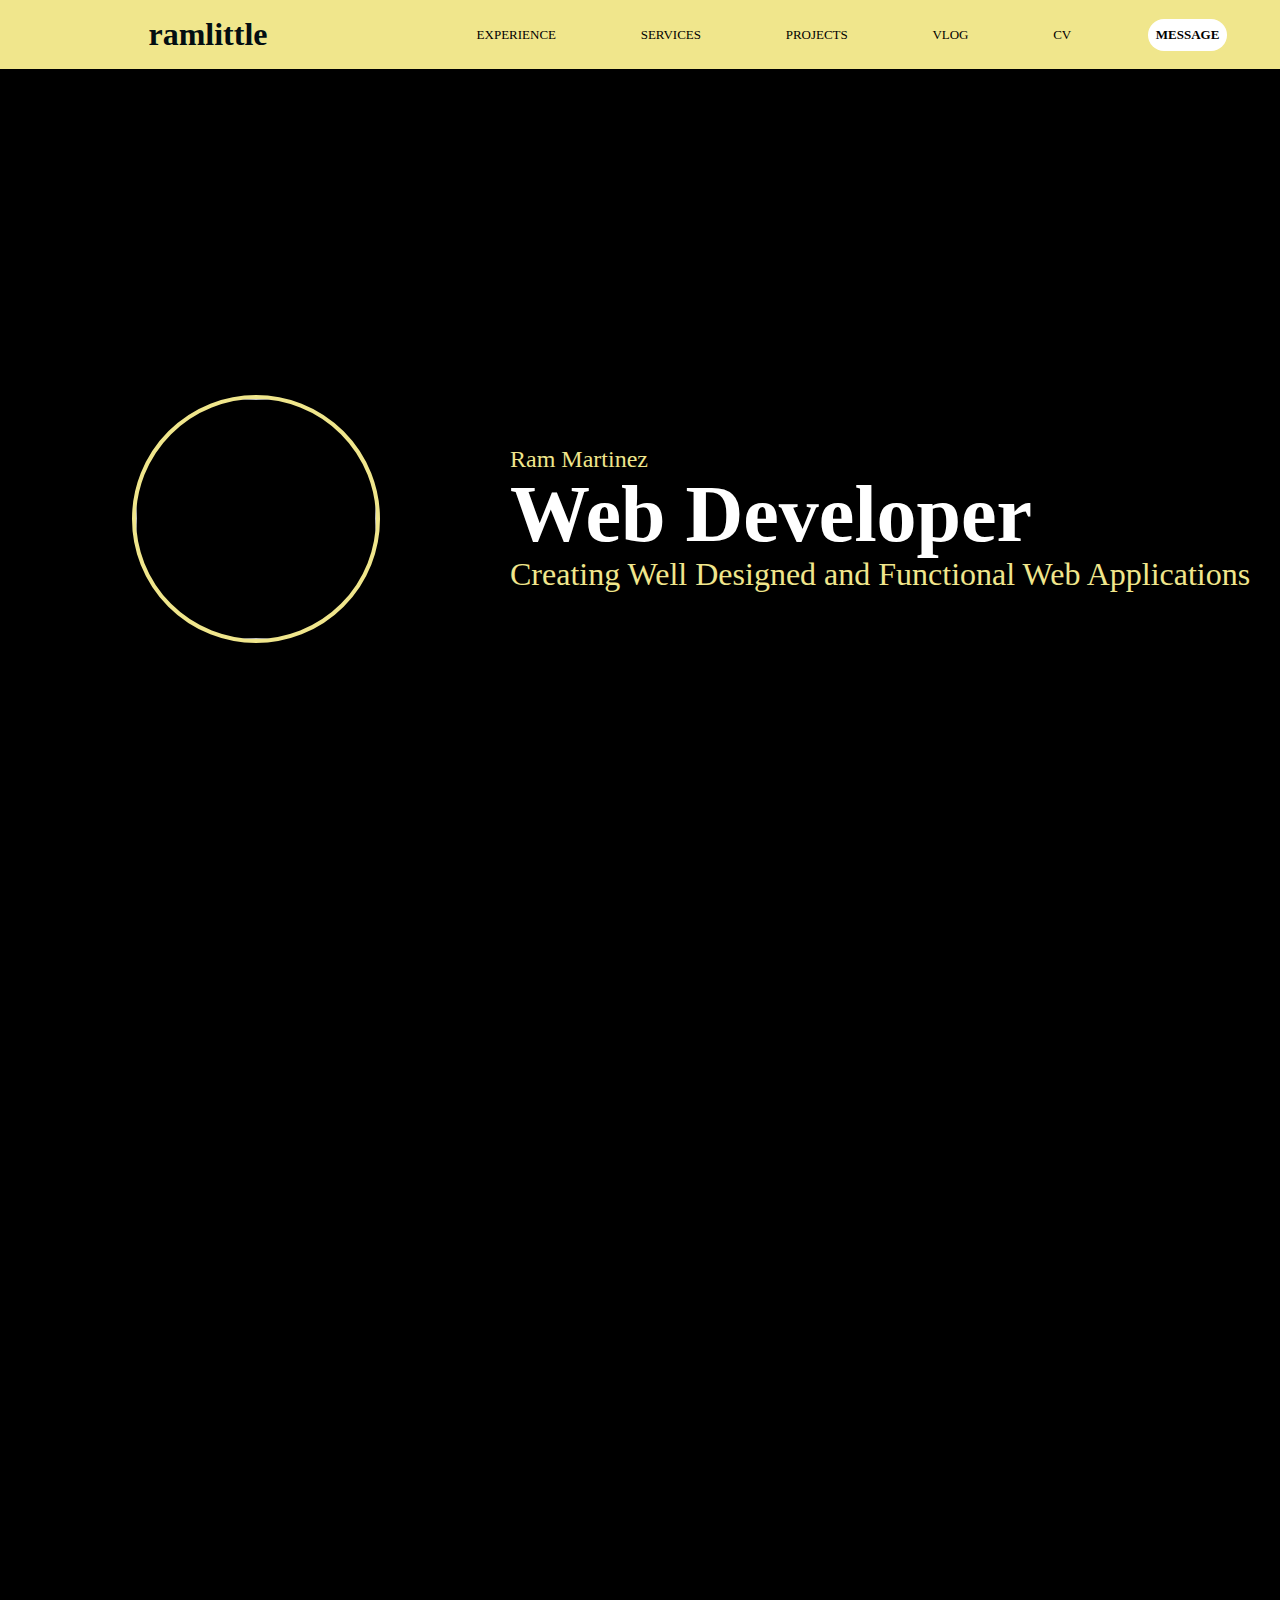
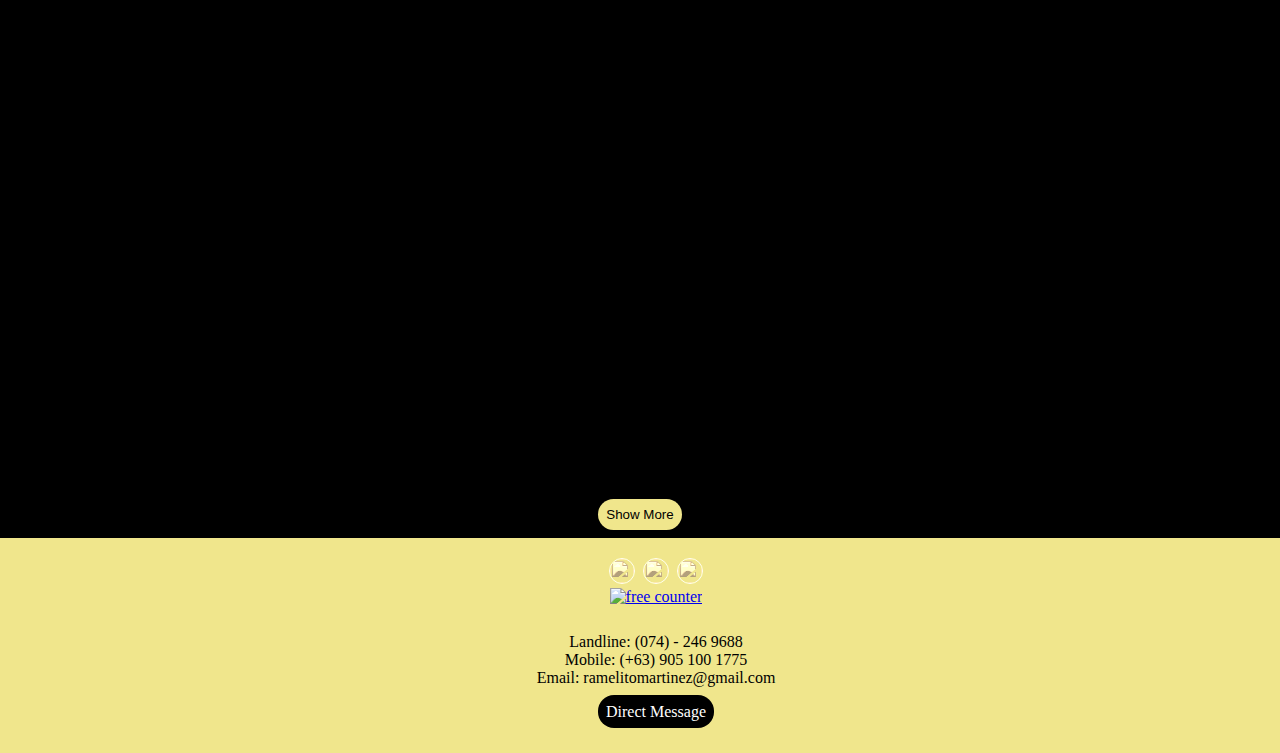
==== commit 0ed9d404: "Update index.html" ====
--- a/index.html
+++ b/index.html
@@ -43,7 +43,7 @@
 
     <section id='about-container'>
         <div>
-            <p class='col right-to-left'>I'm a software Engineer from the Philippines.
+            <p class='col right-to-left'>I'm a software Engineer.
                 I can help design and create web applications for you</p>
             <p class='col right-to-left'>If you already have an existing system, I can help in bug fixes as well!</p>
             <p class='col right-to-left'>Below are the technologies I am familiar with.</p>
@@ -112,4 +112,4 @@
     <!-- EMAIL JS NOTIFICATION IF SOMEONE VISITS THIS PAGE -->
     <script type="text/javascript" src="https://cdn.jsdelivr.net/npm/emailjs-com@3/dist/email.min.js"></script><!--Install JS-->
     <script src='js/visitnotification.js'></script><!--Call email JS-->
-</html>+</html>
--- a/css/index.css
+++ b/css/index.css
@@ -250,6 +250,9 @@
     font-size:x-large;
     text-align:center;
 }
+.project-info span{
+    border: 0.1rem solid khaki;
+}
 .project-sample{
     display:flex;
     flex-direction: column;
--- a/css/index-media.css
+++ b/css/index-media.css
@@ -65,6 +65,7 @@
     .my-intro-container > p:last-of-type{
         font-size:1rem;
         color:khaki;
+        text-align:center;
     }
 
     /* ABOUT */
